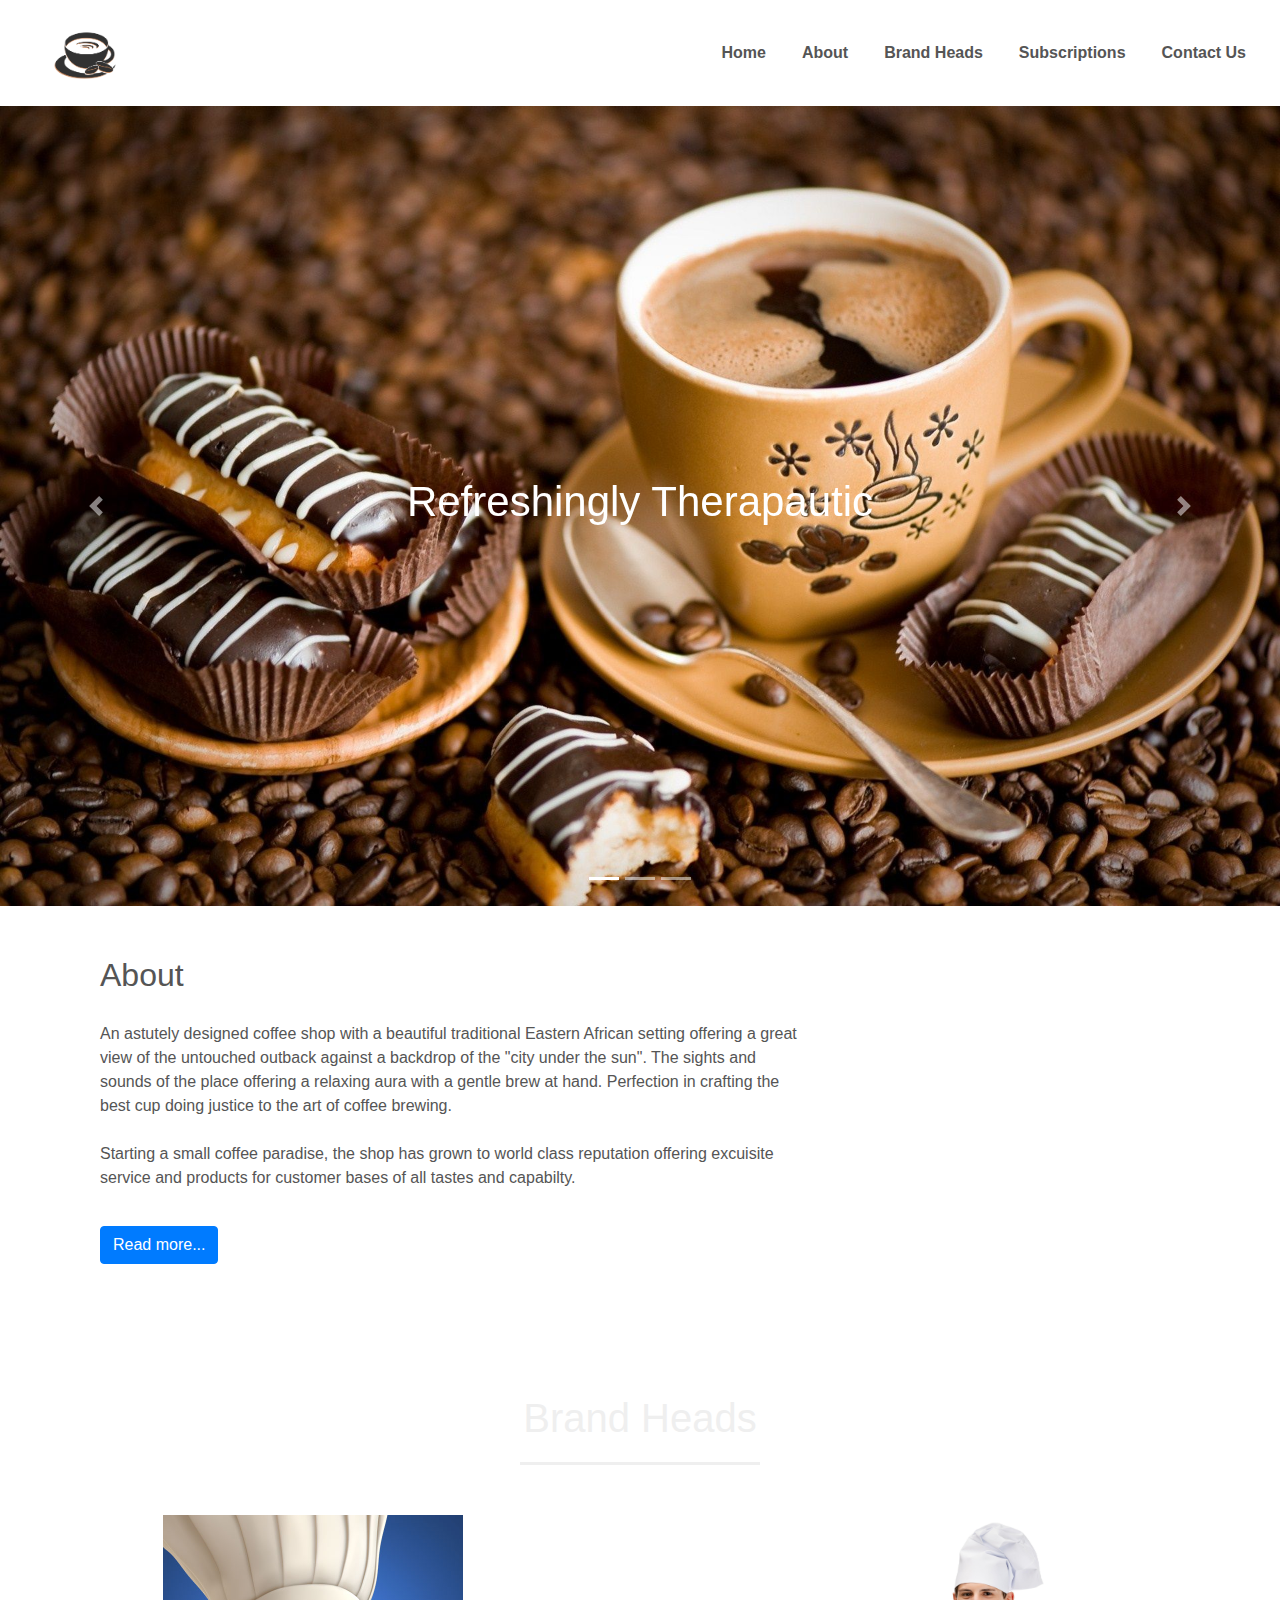
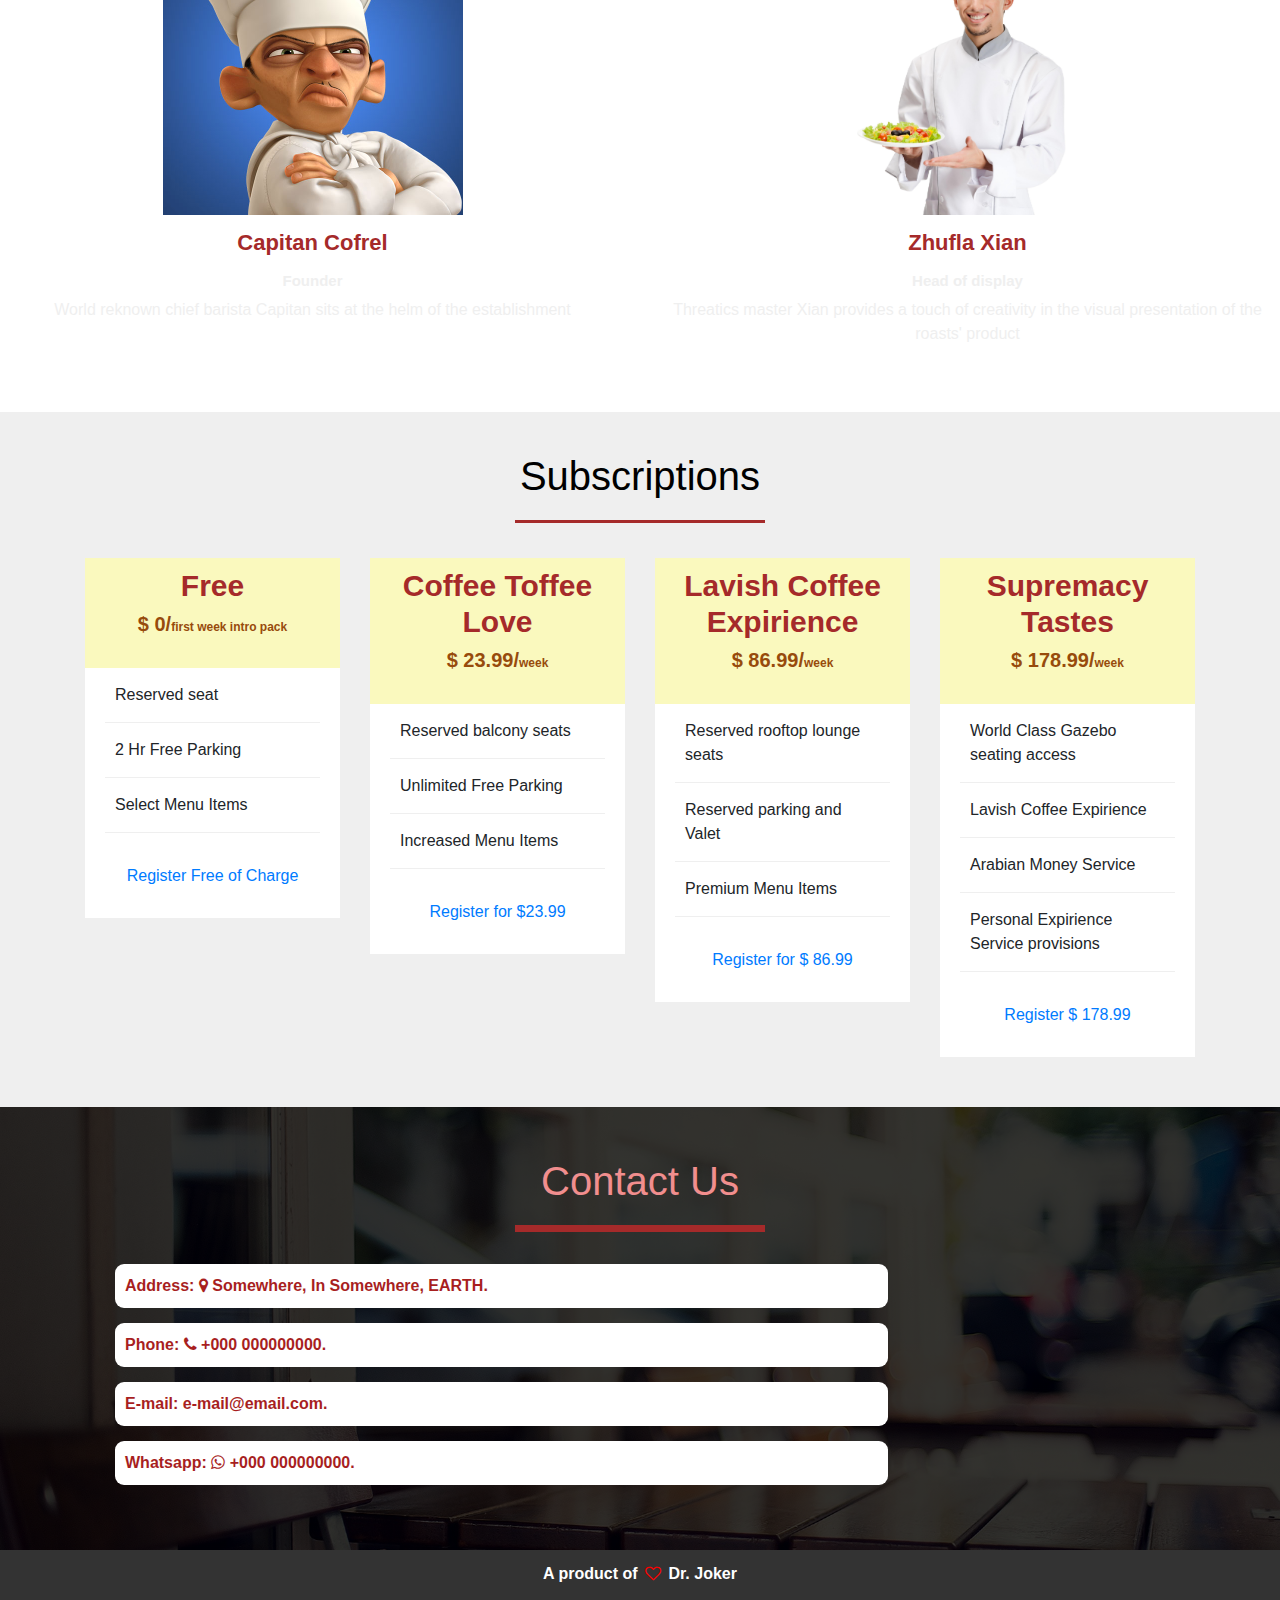
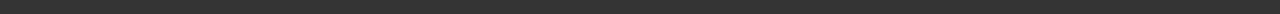
==== index.html @ da610698 "New update" ====
<html>
<head>
   <title>Coffee House Supreme</title>
   <link rel="stylesheet" href="index.css"/>
   <link rel="stylesheet" href="https://stackpath.bootstrapcdn.com/bootstrap/4.3.1/css/bootstrap.min.css"/>
   <link rel="stylesheet" href="https://stackpath.bootstrapcdn.com/font-awesome/4.7.0/css/font-awesome.min.css"> 
   <script src="https://code.jquery.com/jquery-3.3.1.slim.min.js"></script>
<script src="https://cdnjs.cloudflare.com/ajax/libs/popper.js/1.14.7/umd/popper.min.js" ></script>
<script src="https://stackpath.bootstrapcdn.com/bootstrap/4.3.1/js/bootstrap.min.js"></script>
</head>
<body>
   <section id="nav-bar">
         <nav class="navbar navbar-expand-lg navbar-light">
               <a class="navbar-brand" href="#top"><img src="img/logo.png"></a>
               <button class="navbar-toggler" type="button" data-toggle="collapse" data-target="#navbarNav" aria-controls="navbarNav" aria-expanded="false" aria-label="Toggle navigation">
                 <span class="navbar-toggler-icon"></span>
               </button>
               <div class="collapse navbar-collapse" id="navbarNav">
                 <ul class="navbar-nav ml-auto">
                   <li class="nav-item ">
                     <a class="nav-link" href="#top">Home </a>
                   </li>
                   <li class="nav-item">
                     <a class="nav-link" href="#about">About</a>
                   </li>
                   <li class="nav-item">
                     <a class="nav-link" href="#brandheads">Brand Heads</a>
                   </li>
                   <li class="nav-item">
                        <a class="nav-link" href="#subscriptions">Subscriptions</a>
                      </li>
                      <li class="nav-item">
                           <a class="nav-link" href="#contactus">Contact Us</a>
                         </li>
                 </ul>
               </div>
             </nav>
      </section>
      <div id="slider">
            <div id="headerSlide" class="carousel slide" data-ride="carousel">
                  <ol class="carousel-indicators">
                    <li data-target="#headerSlide" data-slide-to="0" class="active"></li>
                    <li data-target="#headerSlide" data-slide-to="1"></li>
                    <li data-target="#headerSlide" data-slide-to="2"></li>
                  </ol>
                  <div class="carousel-inner">
                    <div class="carousel-item active">
                      <img src="img/coffee.jpg" class="d-block img-fluid" >
                      <div class="carousel-caption">
                         <h5>
                            Refreshingly Therapautic
                         </h5>
                      </div>
                    </div>
                    <div class="carousel-item">
                      <img src="img/coffee1.jpg" class="d-block img-fluid" >
                      <div class="carousel-caption">
                           <h5>
                              Beautifully Brewed
                           </h5>
                        </div>
                    </div>
                    <div class="carousel-item">
                      <img src="img/coffee2.jpg" class="d-block img-fluid" >
                      <div class="carousel-caption">
                           <h5>
                              Slow Roasted
                           </h5>
                        </div>
                    </div>
                  </div>
                  <a class="carousel-control-prev" href="#headerSlide" role="button" data-slide="prev">
                    <span class="carousel-control-prev-icon" aria-hidden="true"></span>
                    <span class="sr-only">Previous</span>
                  </a>
                  <a class="carousel-control-next" href="#headerSlide" role="button" data-slide="next">
                    <span class="carousel-control-next-icon" aria-hidden="true"></span>
                    <span class="sr-only">Next</span>
                  </a>
                </div>
      </div>
      <section id="about">
         <div class="container">
            <div class="col-md-8">
               <h2>About</h2>
               <div class="about-content">
                  An astutely designed coffee shop with a beautiful traditional Eastern African setting offering 
                  a great view of the untouched outback against a backdrop of the "city under the sun". The sights and sounds of the place 
                  offering a relaxing aura with a gentle brew at hand. Perfection in crafting the best cup doing justice to the art of coffee brewing.<br></br> <p>Starting a small coffee paradise, the shop has 
                     grown to world class reputation offering excuisite service and products for customer bases of all tastes and capabilty. 
                  </p>
               </div>
               <button type="button" class="btn btn-primary">
                  Read more...
               </button>
            </div>
            </div>
         </div>
      </section>
      <section id="brandheads">
         <div class="container">
            <h1>Brand Heads</h1>  
         </div>
         <div class="row">
            <div class="col-md-6 profile-pic text-center">
               <div class="img-box">
                  <img src="img/chef.jpg" class="img-responsive">
                  <ul>
                     <a href="#"><li><i class="fa fa-facebook"></i></li></a>
                     <a href="#"><li><i class="fa fa-twitter"></i></li></a>
                     <a href="#"><li><i class="fa fa-linkedin"></i></li></a>
                  </ul>
               </div>
               <h2>Capitan Cofrel</h2>
               <h3>Founder</h3>
               <p>World reknown chief barista Capitan sits at the helm of the establishment </p>
            </div> <div class="col-md-6 profile-pic text-center">
                  <div class="img-box">
                     <img src="img/chef2.jpg" class="img-responsive">
                     <ul>
                        <a href="#"><li><i class="fa fa-facebook"></i></li></a>
                        <a href="#"><li><i class="fa fa-twitter"></i></li></a>
                        <a href="#"><li><i class="fa fa-linkedin"></i></li></a>
                     </ul>
                  </div>
                  <h2>Zhufla Xian</h2>
                  <h3>Head of display</h3>
                  <p>Threatics master Xian provides a touch of creativity in the visual presentation of the roasts' product </p>
                  </div>
         </div>
      </section>
      <section id="subscriptions">
         <div class="container">
            <h1>Subscriptions</h1>
            <div class="row">
               <div class="col-md-3">
                  <div class="single-price">
                     <div class="price-head">
                        <h2>Free</h2>
                        <p>$ 0/<span>first week intro pack</span></p>
                     </div>
                     <div class="price-content">
                        <ul>
                           <li>Reserved seat</li>
                           <li>2 Hr Free Parking</li>
                           <li>Select Menu Items</li>
                        </ul>
                     </div>
                     <div class="price-button">
                        <a class="buy-btn" href="#">Register Free of Charge</a>
                     </div>
                  </div>
               </div>
               <div class="col-md-3">
                     <div class="single-price">
                        <div class="price-head">
                           <h2>Coffee Toffee Love</h2>
                           <p>$ 23.99/<span>week</span></p>
                        </div>
                        <div class="price-content">
                           <ul>
                              <li>Reserved balcony seats</li>
                              <li>Unlimited Free Parking</li>
                              <li>Increased Menu Items</li>
                           </ul>
                        </div>
                        <div class="price-button">
                           <a class="buy-btn" href="#">Register for $23.99</a>
                        </div>
                     </div>
                  </div>
                  <div class="col-md-3">
                        <div class="single-price">
                           <div class="price-head">
                              <h2>Lavish Coffee Expirience</h2>
                              <p>$ 86.99/<span>week</span></p>
                           </div>
                           <div class="price-content">
                              <ul>
                                 <li>Reserved rooftop lounge seats</li>
                                 <li>Reserved parking and Valet</li>
                                 <li>Premium Menu Items</li>
                              </ul>
                           </div>
                           <div class="price-button">
                              <a class="buy-btn" href="#">Register for $ 86.99</a>
                           </div>
                        </div>
                     </div>
                     <div class="col-md-3">
                           <div class="single-price">
                              <div class="price-head">
                                 <h2>Supremacy Tastes</h2>
                                 <p>$ 178.99/<span>week</span></p>
                              </div>
                              <div class="price-content">
                                 <ul>
                                    <li>World Class Gazebo seating access</li>
                                    <li>Lavish Coffee Expirience </li>
                                    <li>Arabian Money Service </li>
                                    <li>Personal Expirience Service provisions</li>
                                 </ul>
                              </div>
                              <div class="price-button">
                                 <a class="buy-btn" href="#">Register $ 178.99</a>
                              </div>
                           </div>
                        </div>
            </div>
         </div>
      </section>
      <section>
         <section id="contactus">
            <div class="container">
               <h1>Contact Us</h1>
               <div class="col-md-9 contact-info">
                  <div class="follow">
                     <b>Address:    <i class="fa fa-map-marker"></i>    Somewhere, In Somewhere, EARTH.
                  </div>
               </div>
               <div class="col-md-9 contact-info">
                  <div class="follow">
                     <b>Phone:   <i class="fa fa-phone"></i>   +000 000000000.
                  </div>
               </div>
               <div class="col-md-9 contact-info">
                  <div class="follow">
                     <b>E-mail:   e-mail@email.com.
                  </div>
               </div>
               <div class="col-md-9 contact-info">
                  <div class="follow">
                     <b>Whatsapp:   <i class="fa fa-whatsapp"></i>   +000 000000000.
                  </div>
               </div>
            </div>
         </section>
      </section>
      <section>
         <section id="footer">
            <div class="container text-center" >
               <p>A product of <i class="fa fa-heart-o"></i> Dr. Joker</p>
            </div>
         </section>
      </section>
      <script src="js/smooth-scroll.js"></script>
      <script>
            var scroll = new SmoothScroll('a[href*="#"]');
         </script>
   </body>
</html>
---- index.css ----
*
{
    margin: 0;
    padding: 0;
}
/*----Navigation Bar---*/
#nav-bar
{
    position: sticky;
    top: 0%;
    z-index: 10;
}
.navbar-brand img
{
    height: 80px;
    padding-left: 30px;
}
.navbar-nav li
{
    padding: 0 10px;
}
.navbar-nav li a
{
    float: right;
    text-align: left;
}
#nav-bar ul li a :hover 
{
    color: #007bff!important;
}
.navbar 
{
    background: #fff;
}
.navbar-toggler 
{
    border: none!important;
}
.nav-link 
{
    color: #555!important;
    font-weight: 600;
    font-size: 16px;
}
#slider
{
    width: 100%; 
}
.carousel-caption
{
    top: 50%;
    transform: translateY(-50%);
    bottom:initial!important;
}
.carousel-caption h5
{
    color: #fff;
    font-size: 42px;
}

/****About******/
#about
{
    align-content: center!important;
    padding-top: 50px;
    padding-bottom: 50px;
    color: #555;
}  
#about .btn
{
    margin-top: 20px;
    margin-bottom: 30px;
}
.about-content 
{
    padding-top:20px; 
}
#brandheads 
{
    background-image: linear-gradient(rgba(0,0,0,0.8),rgba(0,0,0,0.8)),url(img/backg.jpg);
    background-size: cover;
    background-position: center;
    color: #efefef !important;
    background-attachment: fixed;
    padding-top: 50px;
    padding-bottom: 50px;
}
#brandheads h1
{
    text-align: center;
    color: #efefef !important;
    padding-bottom: 12px;

}
#brandheads h1::after
{
   content: '';
   background: #efefef;
   display: block;
   height: 3px;
   width: 240px;
   margin: 20px auto 5px;    
}
.profile-pic
{
    margin-top: 25px;
}
.profile-pic .img-box
{
 opacity: 1;
 display: block;
 position: relative;
}
.profile-pic .img-box img:hover
{
filter: grayscale(1);
cursor: pointer;
}
.profile-pic h2
{
    font-size: 22px;
    font-weight: bold;
    margin-top:15px;
    color:brown !important;
}
.profile-pic h3
{
    font-size: 15px;
    font-weight: bold;
    margin-top:15px;
}
#brandheads .fa
{
    height: 25px;
    width: 25px;
    color: #007bff!important;
    background: #fff;
    padding: 4px;
    border-radius: 50%;
}
.img-box img
{
    height:300px;
}
.img-box ul
{
    padding: 15px 0;
    position: absolute;
    z-index: 2;
    bottom: 0;
    left:50%;
    transition: translate(-50%);
    opacity: 0;
}
.img-box ul li
{
    padding: 5px;
    display: inline-block;
}
.img-box:hover ul
{
    opacity: 1;
}
.img-box, .img-box ul li
{
    transition: 0.5s;
}
#subscriptions h1
{
    text-align: center;
    color: rgb(0, 0, 0) !important;
    padding-bottom: 12px;

}
#subscriptions h1::after
{
   content: '';
   background: brown;
   display: block;
   height: 3px;
   width: 250px;
   margin: 20px auto 5px;    
}
#subscriptions 
{
    padding:40px;
    background: #efefef;
}
.single-price
{
    margin: 10px auto;
    float: left;
    width: 100%;
    background-color: fff;
    transition: o.5;
}
.single-price:hover
{
    box-shadow: 0 2px 20px #333;
}
.price-head
{
    background-color: rgb(250, 249, 190);
    float:left;
    padding: 10px 5px;
    text-align: center;
    width:100%;

}
.price-head h2
{
    color:brown;
    font-size: 30px;
    font-weight: bold;
    margin-bottom: 5px;
}
.price-head p
{
    font-size: 20px;
    color:rgb(151, 75, 12);
    font-weight: bold;
    line-height: 30px;
}
#subscriptions span
{
    font-size: 12px;
}
.price-content 
{
    float: left;
    width: 100%;
    padding: 0 20px;
}
.price-content ul li
{
    border-bottom: 1px solid #efefef;
    padding:15px 10px;
    list-style: none;
}
ul li:last-child
{
    border-color: none;
}
.price-button
{
    float: left;
    padding: 15px 15px 30px;
    text-align: center;
    width: 100%;
}
.buy-button
{
    background-color: brown;
    border-radius: 3px;
    display: inline-block;
    font-size: 18px;
    padding: 15px 50px;
    transition: 0.5s; 

}
#contactus 
{ 
        background-image: linear-gradient(rgba(0,0,0,0.8),rgba(0,0,0,0.8)),url(img/backg.jpg);
        background-size: cover;
        background-position: center;
        color: #a81f1f !important;
        background-attachment:scroll;
        padding-top: 50px;
        padding-bottom: 50px;     
}
#contactus h1
{
    text-align: center;
    color:rgb(241, 142, 142) !important;
    padding-bottom: 12px;

}
#contactus h1::after
{
   content: '';
   background: brown;
   display: block;
   height: 7px;
   width: 250px;
   margin: 20px auto 5px;    
}
.follow
{
    background: #fff;
    padding: 10px;
    margin: 15px;
    border-radius: 9px!important;
}
#contact-info .fa
{
    margin:10px;
    color: #007bff;
    font-weight: bold;
}
#footer
{
    background: #333;
    color: #fff;
    padding: 12px;
}
.fa-heart-o
{
    margin: 3px;
    color: red;
}
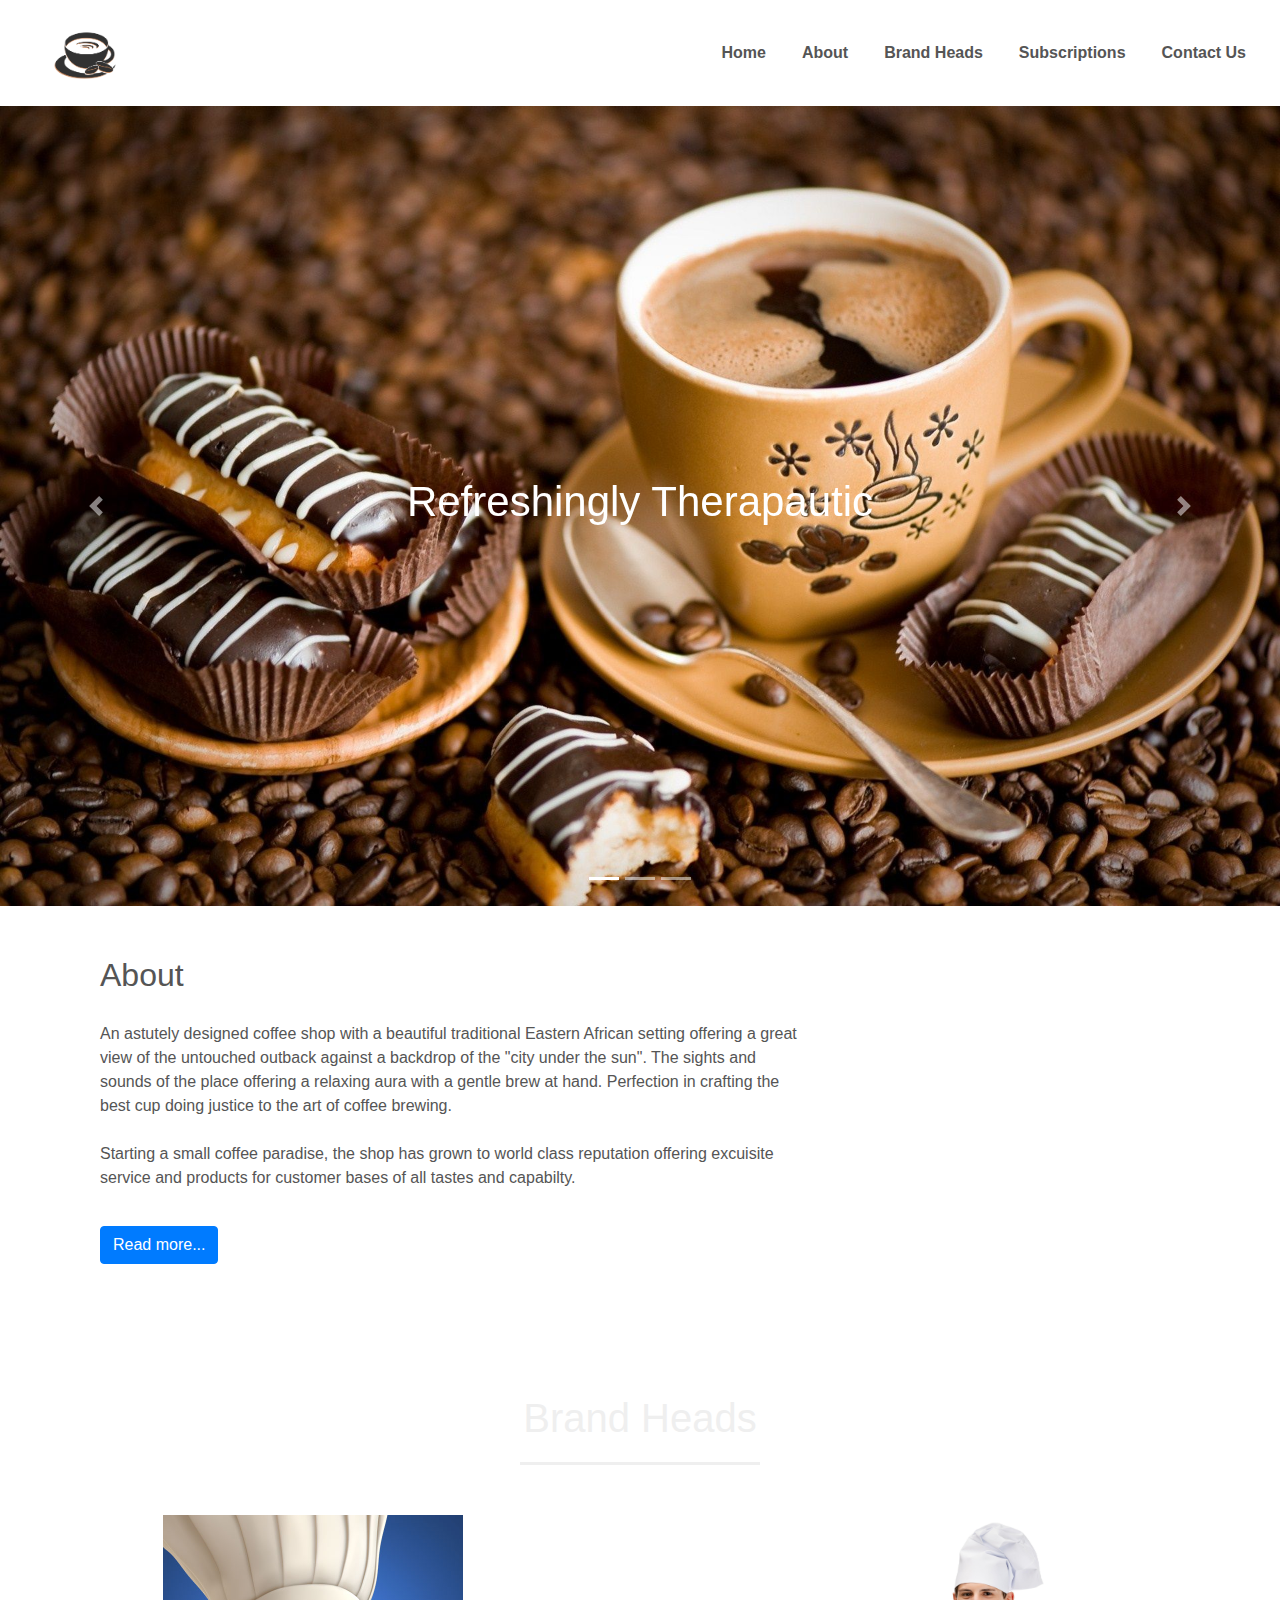
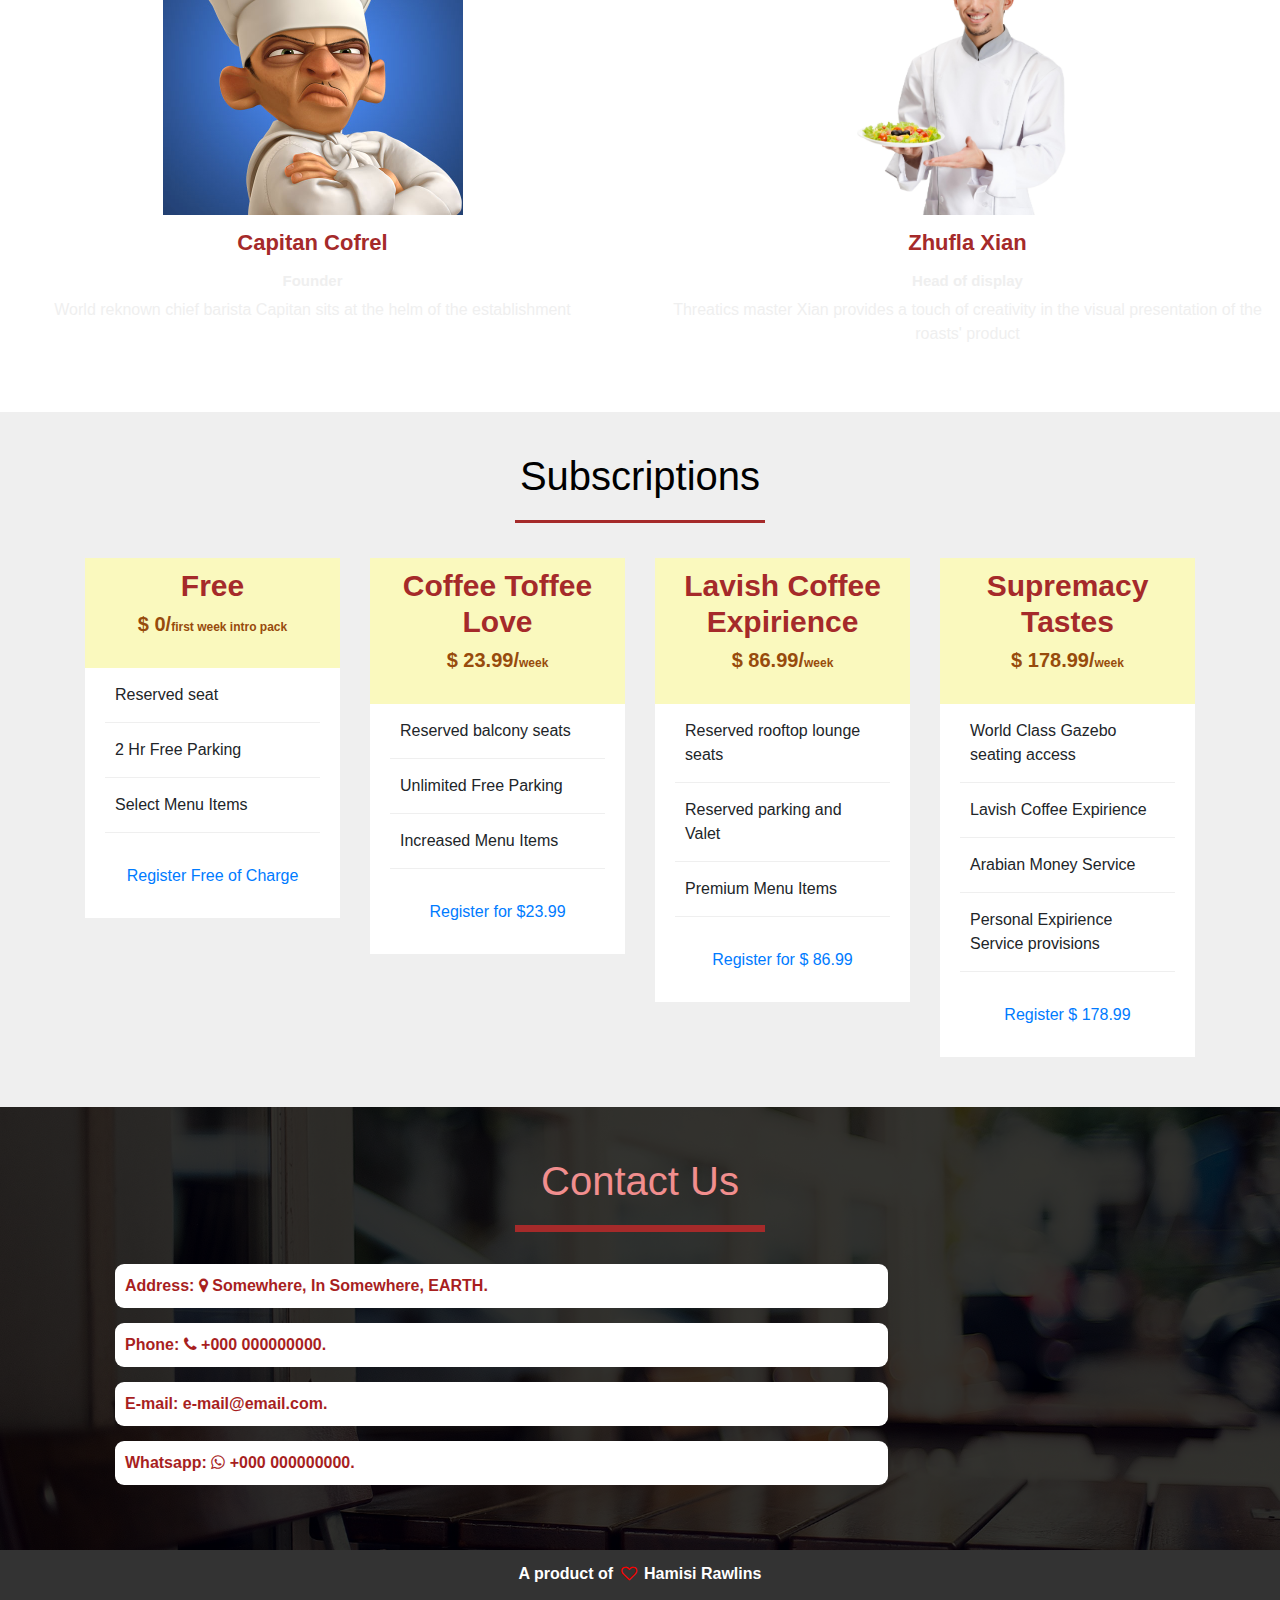
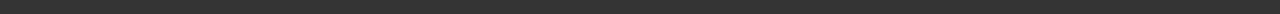
==== commit 06e9fded: "Update index.html" ====
--- a/index.html
+++ b/index.html
@@ -239,7 +239,7 @@
       <section>
          <section id="footer">
             <div class="container text-center" >
-               <p>A product of <i class="fa fa-heart-o"></i> Dr. Joker</p>
+               <p>A product of <i class="fa fa-heart-o"></i> Hamisi Rawlins</p>
             </div>
          </section>
       </section>
